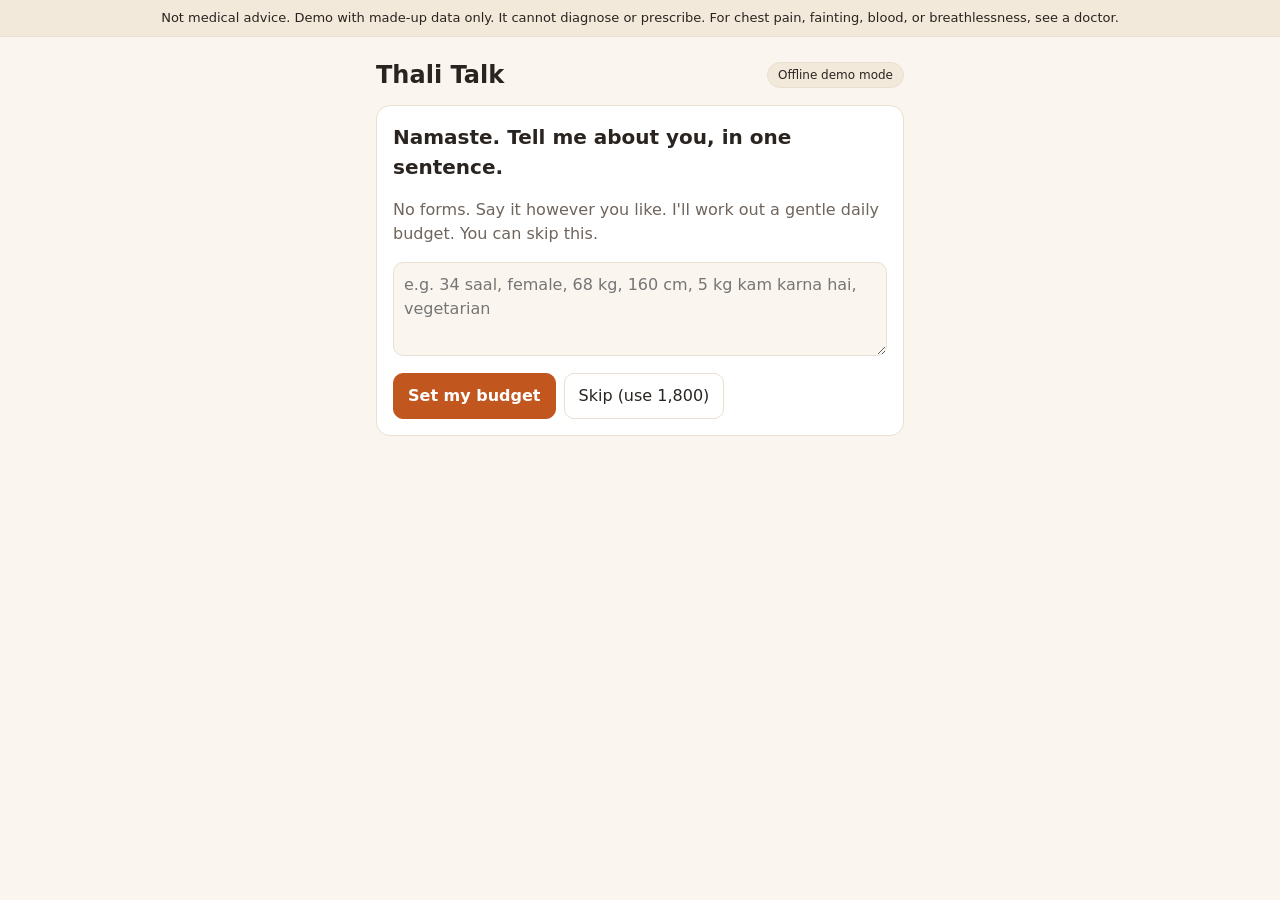
==== public/index.html @ 6fcde653 "Add mobile-first UI, voice input, and 10-input test harness" ====
<!doctype html>
<html lang="en">
<head>
<meta charset="utf-8">
<meta name="viewport" content="width=device-width, initial-scale=1">
<title>Thali Talk</title>
<meta name="description" content="Say what you ate, in Hinglish or English. Thali Talk does the logging and the maths.">
<link rel="stylesheet" href="style.css">
</head>
<body>
<div class="notice" role="note">Not medical advice. Demo with made-up data only. It cannot diagnose or prescribe. For chest pain, fainting, blood, or breathlessness, see a doctor.</div>

<main class="app">
  <header class="top">
    <h1>Thali Talk</h1>
    <span id="mode" class="badge" title="Whether the AI or the offline fallback is answering">checking…</span>
  </header>

  <!-- First two minutes -->
  <section id="onboard" class="card hidden">
    <h2>Namaste. Tell me about you, in one sentence.</h2>
    <p class="muted">No forms. Say it however you like. I'll work out a gentle daily budget. You can skip this.</p>
    <textarea id="profileText" rows="3" placeholder="e.g. 34 saal, female, 68 kg, 160 cm, 5 kg kam karna hai, vegetarian"></textarea>
    <div class="row">
      <button id="profileGo" class="primary">Set my budget</button>
      <button id="profileSkip" class="ghost">Skip (use 1,800)</button>
    </div>
    <div id="profileOut" class="muted"></div>
  </section>

  <!-- Normal day -->
  <section id="home" class="hidden">
    <section class="card today">
      <div class="row between">
        <div><div class="label">Today</div><div><span id="eaten" class="big">0</span> <span class="muted">of</span> <span id="budget" class="big">1800</span> <span class="muted">kcal</span></div></div>
        <button id="editBudget" class="ghost small" aria-label="Change base budget">Edit</button>
      </div>
      <div class="bar" aria-hidden="true"><div id="barFill"></div><div id="barRange"></div></div>
      <p id="budgetNote" class="muted"></p>
    </section>

    <section id="checkin" class="card checkin hidden"></section>

    <section class="card">
      <label for="mealText" class="label">What did you eat?</label>
      <textarea id="mealText" rows="2" placeholder="aaj lunch me 2 roti, dal aur thodi sabzi, ek katori dahi"></textarea>
      <div class="chips" id="examples"></div>
      <div class="row">
        <button id="mic" class="ghost" aria-label="Speak instead of typing">🎤 Speak</button>
        <button id="logGo" class="primary grow">Log it</button>
      </div>
      <div id="busy" class="muted hidden">Reading your meal…</div>
    </section>

    <section id="result" class="card hidden"></section>

    <section class="card">
      <div class="label">Today's log</div>
      <ul id="log" class="log"></ul>
      <p id="logEmpty" class="muted">Nothing yet. No rush.</p>
    </section>

    <section class="card">
      <div class="label">Last 7 days</div>
      <div id="week" class="week"></div>
      <p class="muted small-text">Grey line = your base budget. Going over today gently trims the next 3 days (never below 1,200). Eating less never earns you extra.</p>
    </section>

    <footer class="foot">
      <button id="sample" class="ghost small">Load a sample week (made-up)</button>
      <button id="reset" class="ghost small">Clear my data</button>
      <p class="muted small-text">Everything is stored only in your browser. Estimates are rough ranges for home-cooked food, not measurements.</p>
    </footer>
  </section>
</main>

<script src="engine.js"></script>
<script src="app.js"></script>
</body>
</html>
---- public/style.css ----
:root{--bg:#faf6ef;--card:#fff;--ink:#2a2420;--muted:#6f655c;--line:#e9e0d3;--accent:#c2561f;--accent-ink:#fff;--ok:#2f7d4f;--soft:#f3e9da;--range:#e8b98f}
@media (prefers-color-scheme:dark){:root{--bg:#171412;--card:#221d1a;--ink:#f3ece3;--muted:#b0a498;--line:#3a322c;--accent:#e2763a;--accent-ink:#1a1410;--ok:#6cc58c;--soft:#2d2621;--range:#7a4a2a}}
*{box-sizing:border-box}
body{margin:0;background:var(--bg);color:var(--ink);font:16px/1.5 system-ui,-apple-system,"Segoe UI",Roboto,sans-serif}
.notice{background:var(--soft);border-bottom:1px solid var(--line);padding:8px 16px;font-size:13px;text-align:center}
.app{max-width:560px;margin:0 auto;padding:12px 16px 48px}
.top{display:flex;align-items:center;justify-content:space-between;margin:8px 0 4px}
h1{margin:0;font-size:24px}h2{margin:0 0 4px;font-size:20px}
.card{background:var(--card);border:1px solid var(--line);border-radius:14px;padding:16px;margin:12px 0}
.label{font-size:13px;text-transform:uppercase;letter-spacing:.06em;color:var(--muted);margin-bottom:6px;display:block}
.muted{color:var(--muted)}.small-text{font-size:13px}
.hidden{display:none!important}
.big{font-size:30px;font-weight:700}
.row{display:flex;gap:8px;align-items:center;margin-top:10px}.between{justify-content:space-between;margin-top:0}.grow{flex:1}
textarea{width:100%;font:inherit;color:inherit;background:var(--bg);border:1px solid var(--line);border-radius:10px;padding:10px;resize:vertical}
textarea:focus-visible,button:focus-visible{outline:3px solid var(--accent);outline-offset:2px}
button{font:inherit;border-radius:10px;border:1px solid var(--line);padding:10px 14px;background:var(--card);color:var(--ink);cursor:pointer;min-height:44px}
button.primary{background:var(--accent);color:var(--accent-ink);border-color:var(--accent);font-weight:600}
button.ghost{background:transparent}button.small{min-height:36px;padding:6px 10px;font-size:14px}
button:disabled{opacity:.5;cursor:default}
.badge{font-size:12px;border:1px solid var(--line);border-radius:99px;padding:3px 10px;background:var(--soft)}
.badge.ai{border-color:var(--ok);color:var(--ok)}
.chips{display:flex;flex-wrap:wrap;gap:6px;margin-top:8px}
.chips button{min-height:32px;padding:4px 10px;font-size:13px;border-radius:99px}
.bar{position:relative;height:14px;background:var(--soft);border-radius:99px;overflow:hidden;margin:10px 0 6px}
#barRange{position:absolute;top:0;bottom:0;background:var(--range);opacity:.7}
#barFill{position:absolute;top:0;bottom:0;left:0;background:var(--accent);width:0;border-radius:99px;z-index:1}
.item{border-top:1px solid var(--line);padding:10px 0}.item:first-child{border-top:0}
.item .name{font-weight:600}.item .kc{float:right;font-variant-numeric:tabular-nums}
.tag{font-size:12px;padding:1px 8px;border-radius:99px;border:1px solid var(--line);margin-left:6px;color:var(--muted)}
.tag.low{border-color:var(--accent);color:var(--accent)}
.assume{font-size:13px;color:var(--muted)}
.alert{border-left:4px solid var(--accent);background:var(--soft);padding:10px 12px;border-radius:8px;margin:8px 0}
.checkin{border-color:var(--accent)}
.log{list-style:none;padding:0;margin:0}.log li{display:flex;justify-content:space-between;gap:8px;padding:8px 0;border-top:1px solid var(--line)}
.log li:first-child{border-top:0}.log .t{color:var(--muted);font-size:13px}
.week{display:flex;gap:6px;align-items:flex-end;height:110px;position:relative;padding-bottom:18px}
.week .d{flex:1;position:relative;height:100%;display:flex;align-items:flex-end;justify-content:center}
.week .b{width:100%;background:var(--accent);border-radius:6px 6px 0 0;min-height:2px}
.week .b.none{background:var(--line)}
.week .lbl{position:absolute;bottom:-18px;font-size:11px;color:var(--muted)}
.week .base{position:absolute;left:0;right:0;border-top:2px dashed var(--muted);opacity:.6;z-index:1}
.foot{text-align:center;margin-top:20px}.foot .small{margin:2px}
@media (max-width:380px){.big{font-size:26px}}
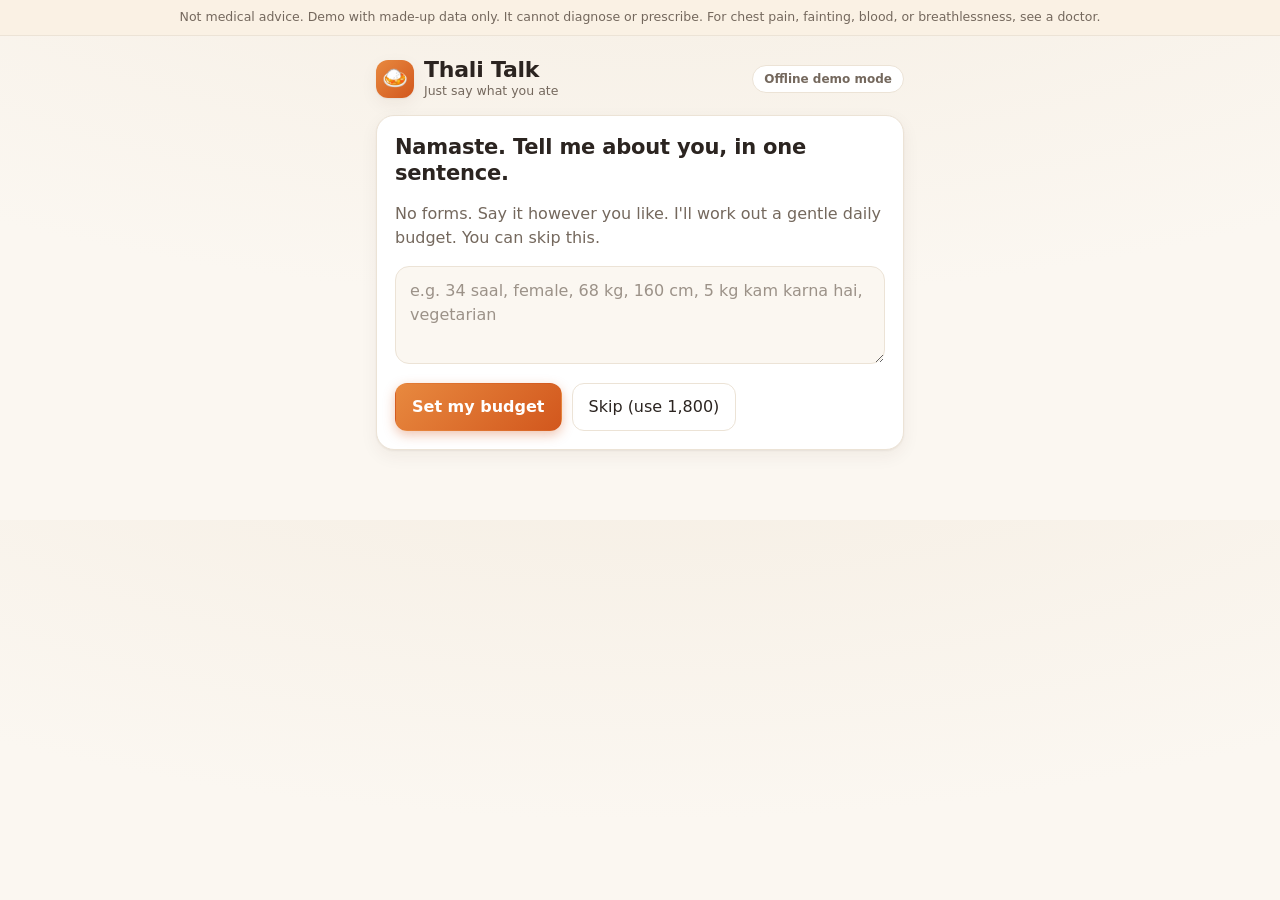
==== commit d588f573: "Redesign UI: branded header, hero Today card, refined cards, chips and buttons; refresh screenshots " ====
--- a/public/index.html
+++ b/public/index.html
@@ -12,7 +12,10 @@
 
 <main class="app">
   <header class="top">
-    <h1>Thali Talk</h1>
+    <div class="brand">
+      <div class="logo" aria-hidden="true">🍛</div>
+      <div><h1>Thali Talk</h1><div class="tag-line">Just say what you ate</div></div>
+    </div>
     <span id="mode" class="badge" title="Whether the AI or the offline fallback is answering">checking…</span>
   </header>
 
--- a/public/style.css
+++ b/public/style.css
@@ -1,44 +1,88 @@
-:root{--bg:#faf6ef;--card:#fff;--ink:#2a2420;--muted:#6f655c;--line:#e9e0d3;--accent:#c2561f;--accent-ink:#fff;--ok:#2f7d4f;--soft:#f3e9da;--range:#e8b98f}
-@media (prefers-color-scheme:dark){:root{--bg:#171412;--card:#221d1a;--ink:#f3ece3;--muted:#b0a498;--line:#3a322c;--accent:#e2763a;--accent-ink:#1a1410;--ok:#6cc58c;--soft:#2d2621;--range:#7a4a2a}}
+:root{
+  --bg:#fbf7f1;--bg2:#f4ece0;--card:#ffffff;--ink:#2b2420;--muted:#74685d;--line:#ece3d6;
+  --accent:#d2571d;--accent2:#e8893f;--accent-ink:#fff;--ok:#2f7d4f;--soft:#faf1e4;--range:#f1c9a3;
+  --shadow:0 1px 2px rgba(60,40,20,.06),0 6px 18px rgba(60,40,20,.06);--r:18px
+}
+@media (prefers-color-scheme:dark){:root{
+  --bg:#15110f;--bg2:#1c1714;--card:#211b18;--ink:#f4ede4;--muted:#b4a89b;--line:#352c26;
+  --accent:#ee7a3c;--accent2:#f2a35f;--accent-ink:#1b1209;--ok:#6cc58c;--soft:#2a221d;--range:#7d4b2a;
+  --shadow:0 1px 2px rgba(0,0,0,.3),0 6px 18px rgba(0,0,0,.25)
+}}
 *{box-sizing:border-box}
-body{margin:0;background:var(--bg);color:var(--ink);font:16px/1.5 system-ui,-apple-system,"Segoe UI",Roboto,sans-serif}
-.notice{background:var(--soft);border-bottom:1px solid var(--line);padding:8px 16px;font-size:13px;text-align:center}
-.app{max-width:560px;margin:0 auto;padding:12px 16px 48px}
-.top{display:flex;align-items:center;justify-content:space-between;margin:8px 0 4px}
-h1{margin:0;font-size:24px}h2{margin:0 0 4px;font-size:20px}
-.card{background:var(--card);border:1px solid var(--line);border-radius:14px;padding:16px;margin:12px 0}
-.label{font-size:13px;text-transform:uppercase;letter-spacing:.06em;color:var(--muted);margin-bottom:6px;display:block}
+html{-webkit-text-size-adjust:100%}
+body{margin:0;background:radial-gradient(1200px 500px at 50% -200px,var(--bg2),var(--bg));background-color:var(--bg);color:var(--ink);font:16px/1.5 "Inter",system-ui,-apple-system,"Segoe UI",Roboto,sans-serif}
+.notice{background:var(--soft);border-bottom:1px solid var(--line);padding:8px 16px;font-size:12.5px;text-align:center;color:var(--muted)}
+.app{max-width:560px;margin:0 auto;padding:8px 16px 56px}
+
+.top{display:flex;align-items:center;justify-content:space-between;margin:14px 0 6px}
+.brand{display:flex;align-items:center;gap:10px}
+.logo{width:38px;height:38px;border-radius:12px;display:grid;place-items:center;font-size:21px;background:linear-gradient(135deg,var(--accent2),var(--accent));box-shadow:var(--shadow)}
+h1{margin:0;font-size:22px;letter-spacing:-.01em;line-height:1.1}
+.tag-line{font-size:12.5px;color:var(--muted)}
+h2{margin:0 0 6px;font-size:21px;letter-spacing:-.01em;line-height:1.25}
+.badge{font-size:12px;font-weight:600;border:1px solid var(--line);border-radius:99px;padding:4px 11px;background:var(--card);color:var(--muted)}
+.badge.ai{border-color:var(--ok);color:var(--ok)}
+.badge.ai::before{content:"";display:inline-block;width:7px;height:7px;border-radius:50%;background:var(--ok);margin-right:6px}
+
+.card{background:var(--card);border:1px solid var(--line);border-radius:var(--r);padding:18px;margin:14px 0;box-shadow:var(--shadow)}
+.label{font-size:12px;font-weight:600;text-transform:uppercase;letter-spacing:.08em;color:var(--muted);margin-bottom:8px;display:block}
 .muted{color:var(--muted)}.small-text{font-size:13px}
 .hidden{display:none!important}
-.big{font-size:30px;font-weight:700}
-.row{display:flex;gap:8px;align-items:center;margin-top:10px}.between{justify-content:space-between;margin-top:0}.grow{flex:1}
-textarea{width:100%;font:inherit;color:inherit;background:var(--bg);border:1px solid var(--line);border-radius:10px;padding:10px;resize:vertical}
-textarea:focus-visible,button:focus-visible{outline:3px solid var(--accent);outline-offset:2px}
-button{font:inherit;border-radius:10px;border:1px solid var(--line);padding:10px 14px;background:var(--card);color:var(--ink);cursor:pointer;min-height:44px}
-button.primary{background:var(--accent);color:var(--accent-ink);border-color:var(--accent);font-weight:600}
-button.ghost{background:transparent}button.small{min-height:36px;padding:6px 10px;font-size:14px}
+
+/* Today hero */
+.today{background:linear-gradient(145deg,var(--card),var(--soft));}
+.big{font-size:38px;font-weight:800;letter-spacing:-.02em;font-variant-numeric:tabular-nums;line-height:1.05}
+.today .muted{font-size:15px}
+.bar{position:relative;height:16px;background:var(--bg2);border-radius:99px;overflow:hidden;margin:14px 0 8px;border:1px solid var(--line)}
+#barRange{position:absolute;top:0;bottom:0;background:var(--range);opacity:.85}
+#barFill{position:absolute;top:0;bottom:0;left:0;background:linear-gradient(90deg,var(--accent2),var(--accent));width:0;border-radius:99px;z-index:1;transition:width .5s ease}
+#budgetNote{margin:6px 0 0;font-size:14px}
+
+.row{display:flex;gap:10px;align-items:center;margin-top:12px}.between{justify-content:space-between;margin-top:0;align-items:flex-start}.grow{flex:1}
+textarea{width:100%;font:inherit;color:inherit;background:var(--bg);border:1.5px solid var(--line);border-radius:14px;padding:12px 14px;resize:vertical;min-height:72px}
+textarea::placeholder{color:var(--muted);opacity:.7}
+textarea:focus{border-color:var(--accent);outline:none;box-shadow:0 0 0 4px color-mix(in srgb,var(--accent) 18%,transparent)}
+button{font:inherit;font-weight:600;border-radius:12px;border:1px solid var(--line);padding:11px 16px;background:var(--card);color:var(--ink);cursor:pointer;min-height:46px;transition:transform .08s,box-shadow .15s,background .15s}
+button:hover{background:var(--soft)}button:active{transform:scale(.98)}
+button:focus-visible{outline:3px solid var(--accent);outline-offset:2px}
+button.primary{background:linear-gradient(135deg,var(--accent2),var(--accent));color:var(--accent-ink);border-color:transparent;box-shadow:0 4px 12px color-mix(in srgb,var(--accent) 35%,transparent)}
+button.primary:hover{filter:brightness(1.05)}
+button.ghost{background:transparent;font-weight:500}
+button.small{min-height:36px;padding:6px 12px;font-size:14px}
 button:disabled{opacity:.5;cursor:default}
-.badge{font-size:12px;border:1px solid var(--line);border-radius:99px;padding:3px 10px;background:var(--soft)}
-.badge.ai{border-color:var(--ok);color:var(--ok)}
-.chips{display:flex;flex-wrap:wrap;gap:6px;margin-top:8px}
-.chips button{min-height:32px;padding:4px 10px;font-size:13px;border-radius:99px}
-.bar{position:relative;height:14px;background:var(--soft);border-radius:99px;overflow:hidden;margin:10px 0 6px}
-#barRange{position:absolute;top:0;bottom:0;background:var(--range);opacity:.7}
-#barFill{position:absolute;top:0;bottom:0;left:0;background:var(--accent);width:0;border-radius:99px;z-index:1}
-.item{border-top:1px solid var(--line);padding:10px 0}.item:first-child{border-top:0}
-.item .name{font-weight:600}.item .kc{float:right;font-variant-numeric:tabular-nums}
-.tag{font-size:12px;padding:1px 8px;border-radius:99px;border:1px solid var(--line);margin-left:6px;color:var(--muted)}
+
+.chips{display:flex;gap:8px;margin-top:10px;overflow-x:auto;padding-bottom:4px;scrollbar-width:none;flex-wrap:nowrap}
+.chips::-webkit-scrollbar{display:none}
+.chips button{min-height:34px;padding:5px 13px;font-size:13px;font-weight:500;border-radius:99px;white-space:nowrap;flex:0 0 auto;background:var(--soft)}
+#result .chips{flex-wrap:wrap;overflow:visible}
+
+.checkin{border-color:var(--accent);background:linear-gradient(145deg,var(--card),var(--soft));padding:14px 16px 14px 48px;position:relative;font-weight:500}
+.checkin::before{content:"💬";position:absolute;left:14px;top:12px;font-size:22px}
+
+/* Meal result */
+#result{border-color:color-mix(in srgb,var(--accent) 45%,var(--line))}
+.item{border-top:1px solid var(--line);padding:12px 0}.item:first-of-type{border-top:0}
+.item .name{font-weight:700}.item .kc{float:right;font-weight:700;font-variant-numeric:tabular-nums}
+.tag{display:inline-block;font-size:11.5px;font-weight:600;padding:1px 9px;border-radius:99px;border:1px solid var(--line);margin-left:8px;color:var(--muted);vertical-align:1px}
 .tag.low{border-color:var(--accent);color:var(--accent)}
-.assume{font-size:13px;color:var(--muted)}
-.alert{border-left:4px solid var(--accent);background:var(--soft);padding:10px 12px;border-radius:8px;margin:8px 0}
-.checkin{border-color:var(--accent)}
-.log{list-style:none;padding:0;margin:0}.log li{display:flex;justify-content:space-between;gap:8px;padding:8px 0;border-top:1px solid var(--line)}
-.log li:first-child{border-top:0}.log .t{color:var(--muted);font-size:13px}
-.week{display:flex;gap:6px;align-items:flex-end;height:110px;position:relative;padding-bottom:18px}
+.assume{font-size:13px;color:var(--muted);margin-top:2px}
+.alert{border-left:4px solid var(--accent);background:var(--soft);padding:11px 14px;border-radius:10px;margin:10px 0;font-size:15px}
+#result p{margin:12px 0 4px;font-size:17px}
+
+.log{list-style:none;padding:0;margin:0}
+.log li{display:flex;justify-content:space-between;align-items:center;gap:10px;padding:12px 0;border-top:1px solid var(--line)}
+.log li:first-child{border-top:0;padding-top:2px}
+.log .t{color:var(--muted);font-size:12.5px;font-weight:600}.log .d{font-size:15px}
+.log li>div:last-child{text-align:right;font-weight:700;white-space:nowrap}
+.log li button{display:block;margin:4px 0 0 auto;min-height:30px;padding:2px 8px;font-size:12px;font-weight:500}
+
+.week{display:flex;gap:8px;align-items:flex-end;height:120px;position:relative;padding-bottom:20px;margin-top:6px}
 .week .d{flex:1;position:relative;height:100%;display:flex;align-items:flex-end;justify-content:center}
-.week .b{width:100%;background:var(--accent);border-radius:6px 6px 0 0;min-height:2px}
+.week .b{width:100%;background:linear-gradient(180deg,var(--accent2),var(--accent));border-radius:8px 8px 3px 3px;min-height:3px;transition:height .4s ease}
 .week .b.none{background:var(--line)}
-.week .lbl{position:absolute;bottom:-18px;font-size:11px;color:var(--muted)}
-.week .base{position:absolute;left:0;right:0;border-top:2px dashed var(--muted);opacity:.6;z-index:1}
-.foot{text-align:center;margin-top:20px}.foot .small{margin:2px}
-@media (max-width:380px){.big{font-size:26px}}
+.week .lbl{position:absolute;bottom:-20px;font-size:11.5px;color:var(--muted);font-weight:600}
+.week .base{position:absolute;left:0;right:0;border-top:2px dashed var(--muted);opacity:.55;z-index:1;pointer-events:none}
+
+.foot{text-align:center;margin-top:22px}.foot .small{margin:3px}
+@media (max-width:380px){.big{font-size:30px}h1{font-size:20px}}
+@media (prefers-reduced-motion:reduce){*{transition:none!important}}
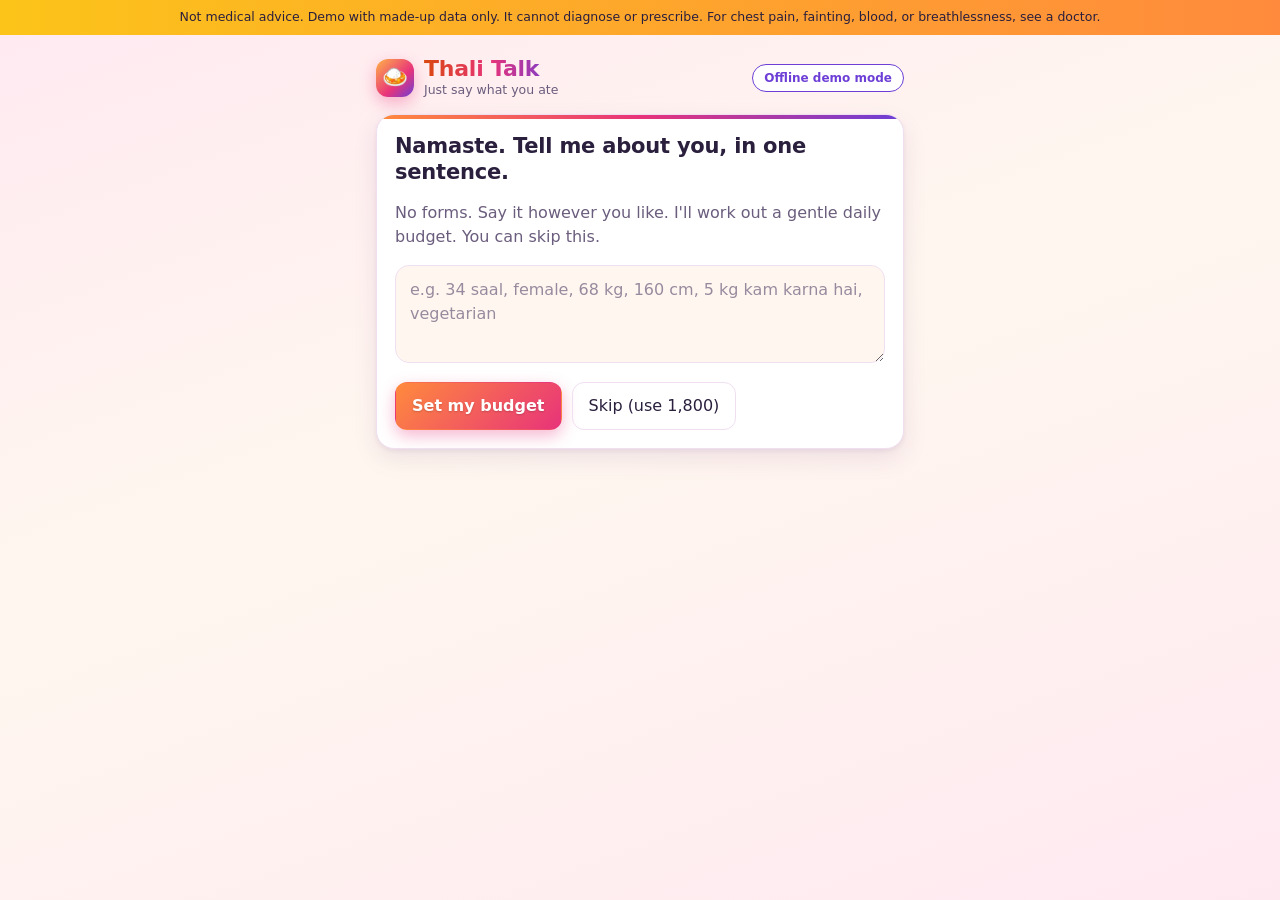
==== commit ffca09dd: "Add goal setting (lose/maintain/bulk) that switches off budget trimming for bulkers; add protein est" ====
--- a/public/index.html
+++ b/public/index.html
@@ -39,14 +39,28 @@
         <button id="editBudget" class="ghost small" aria-label="Change base budget">Edit</button>
       </div>
       <div class="bar" aria-hidden="true"><div id="barFill"></div><div id="barRange"></div></div>
+      <div class="seg" role="group" aria-label="My goal"><button data-goal="lose">Lose</button><button data-goal="maintain">Maintain</button><button data-goal="gain">Bulk up</button></div>
+      <p id="proteinLine" class="proteinLine"></p>
       <p id="budgetNote" class="muted"></p>
     </section>
 
     <section id="checkin" class="card checkin hidden"></section>
 
+    <section class="card water">
+      <div class="row between">
+        <div><div class="label">Water</div><div id="waterText" class="waterText"></div></div>
+        <div class="row" style="margin:0">
+          <button id="waterMinus" class="ghost small" aria-label="Remove a glass of water">−</button>
+          <button id="waterPlus" class="small primary" aria-label="Add a glass of water">+ Glass</button>
+        </div>
+      </div>
+      <div id="waterDots" class="dots" aria-hidden="true"></div>
+    </section>
+
     <section class="card">
       <label for="mealText" class="label">What did you eat?</label>
       <textarea id="mealText" rows="2" placeholder="aaj lunch me 2 roti, dal aur thodi sabzi, ek katori dahi"></textarea>
+      <div class="chips hidden" id="recent" aria-label="Recent meals"></div>
       <div class="chips" id="examples"></div>
       <div class="row">
         <button id="mic" class="ghost" aria-label="Speak instead of typing">🎤 Speak</button>
@@ -66,10 +80,12 @@
     <section class="card">
       <div class="label">Last 7 days</div>
       <div id="week" class="week"></div>
+      <p id="weekSummary" class="weekSummary"></p>
       <p class="muted small-text">Grey line = your base budget. Going over today gently trims the next 3 days (never below 1,200). Eating less never earns you extra.</p>
     </section>
 
     <footer class="foot">
+      <button id="exportCsv" class="ghost small">Download my log (CSV)</button>
       <button id="sample" class="ghost small">Load a sample week (made-up)</button>
       <button id="reset" class="ghost small">Clear my data</button>
       <p class="muted small-text">Everything is stored only in your browser. Estimates are rough ranges for home-cooked food, not measurements.</p>
--- a/public/style.css
+++ b/public/style.css
@@ -84,5 +84,124 @@
 .week .base{position:absolute;left:0;right:0;border-top:2px dashed var(--muted);opacity:.55;z-index:1;pointer-events:none}
 
 .foot{text-align:center;margin-top:22px}.foot .small{margin:3px}
+.waterText{font-weight:700;font-size:18px}
+.dots{display:flex;gap:6px;margin-top:10px;flex-wrap:wrap}
+.dots i{width:22px;height:22px;border-radius:50%;border:2px solid var(--line);background:var(--bg2)}
+.dots i.on{background:linear-gradient(135deg,#6cb7e6,#3b86c7);border-color:transparent}
+.weekSummary{margin:14px 0 4px;font-size:15px}
+.log li{flex-wrap:wrap}
+.actions{display:flex;gap:6px;justify-content:flex-end;margin-top:6px;flex-wrap:wrap}
+.log li .actions button{display:inline-block;margin:0;min-height:30px;padding:2px 10px;font-size:12.5px}
+.editor{flex:0 0 100%;background:var(--soft);border:1px solid var(--line);border-radius:12px;padding:12px;margin-top:8px}
+.editor .erow{display:flex;justify-content:space-between;align-items:center;gap:10px;margin:6px 0}
+.editor input{width:84px;font:inherit;color:inherit;background:var(--card);border:1.5px solid var(--line);border-radius:10px;padding:6px 8px;min-height:38px}
+.editor input:focus{border-color:var(--accent);outline:none}
 @media (max-width:380px){.big{font-size:30px}h1{font-size:20px}}
 @media (prefers-reduced-motion:reduce){*{transition:none!important}}
+
+/* ===== Vibrant theme (overrides) ===== */
+:root{
+  --bg:#fff7ef;--bg2:#ffe9f1;--card:#ffffff;--ink:#2a1f3d;--muted:#6b5d7d;--line:#f0dff0;
+  --accent:#d9480f;--accent2:#ff8a3d;--accent-ink:#fff;--soft:#fff1e6;--range:rgba(255,255,255,.45);
+  --pink:#e8337a;--purple:#6d3fd6;--blue:#1c7ed6;--teal:#0ca678;--yellow:#fcc419;
+  --shadow:0 2px 4px rgba(90,40,120,.07),0 10px 24px rgba(90,40,120,.10)
+}
+@media (prefers-color-scheme:dark){:root{
+  --bg:#150f24;--bg2:#241338;--card:#211733;--ink:#f6efff;--muted:#bfb0d6;--line:#3b2a57;
+  --accent:#ff7a3d;--accent2:#ffb347;--accent-ink:#1b0f08;--soft:#2d1d44;--range:rgba(255,255,255,.35);
+  --pink:#ff5fa2;--purple:#9d7bff;--blue:#5aaaf5;--teal:#38d9a9;--yellow:#ffd43b;
+  --shadow:0 2px 4px rgba(0,0,0,.35),0 10px 24px rgba(0,0,0,.35)
+}}
+body{background:linear-gradient(160deg,var(--bg2) 0%,var(--bg) 45%,var(--bg2) 100%) fixed;background-color:var(--bg)}
+.notice{background:linear-gradient(90deg,var(--yellow),var(--accent2));color:#2a1f3d;border:0;font-weight:500}
+@media (prefers-color-scheme:dark){.notice{color:#1b0f08}}
+
+.logo{background:linear-gradient(135deg,#ffb347,#e8337a 60%,#6d3fd6);box-shadow:0 6px 16px rgba(232,51,122,.35)}
+h1{background:linear-gradient(90deg,var(--accent),var(--pink),var(--purple));-webkit-background-clip:text;background-clip:text;color:transparent;-webkit-text-fill-color:transparent;font-weight:800}
+.tag-line{color:var(--muted)}
+.badge{background:var(--card);border-color:var(--purple);color:var(--purple)}
+.badge.ai{border-color:var(--teal);color:var(--teal);background:color-mix(in srgb,var(--teal) 12%,var(--card))}
+.badge.ai::before{background:var(--teal)}
+
+.card{border:1px solid var(--line);position:relative;overflow:hidden}
+.card::before{content:"";position:absolute;left:0;right:0;top:0;height:4px;background:linear-gradient(90deg,var(--accent2),var(--pink),var(--purple))}
+.label{color:var(--purple);font-weight:700}
+
+/* Today hero */
+.today{background:linear-gradient(135deg,#d63c14 0%,#b5179e 55%,#5b3cc4 100%);border:0;color:#fff}
+.today::before{display:none}
+.today .label{color:rgba(255,255,255,.85)}
+.today .muted,.today #budgetNote{color:rgba(255,255,255,.92)}
+.today .big{color:#fff;text-shadow:0 2px 10px rgba(0,0,0,.2)}
+.today .bar{background:rgba(255,255,255,.22);border:0}
+.today #barFill{background:linear-gradient(90deg,#ffe066,#fff)}
+.today #barRange{background:rgba(255,255,255,.4)}
+.today button.ghost{color:#fff;border-color:rgba(255,255,255,.6);background:rgba(255,255,255,.14)}
+.today button.ghost:hover{background:rgba(255,255,255,.26)}
+
+/* Check-in */
+.checkin{background:linear-gradient(135deg,#fff3bf,#ffd8a8);border:0;color:#3b2a00}
+.checkin::before{content:"💬";display:block;position:absolute;left:14px;top:12px;height:auto;right:auto;background:none;font-size:22px}
+@media (prefers-color-scheme:dark){.checkin{background:linear-gradient(135deg,#4a3a10,#5a2f12);color:#fff3d6}}
+
+/* Water */
+.water{background:linear-gradient(135deg,color-mix(in srgb,var(--blue) 14%,var(--card)),var(--card))}
+.water::before{background:linear-gradient(90deg,#74c0fc,var(--blue),#4263eb)}
+.water .label{color:var(--blue)}
+.waterText{color:var(--blue)}
+#waterPlus{background:linear-gradient(135deg,#4dabf7,#1c7ed6);box-shadow:0 4px 12px rgba(28,126,214,.35);color:#fff}
+.dots i{border-color:color-mix(in srgb,var(--blue) 35%,var(--line))}
+.dots i.on{background:linear-gradient(135deg,#74c0fc,#1c7ed6)}
+
+/* Buttons */
+button.primary{background:linear-gradient(135deg,#ff8a3d,#e8337a);color:#fff;border-color:transparent;box-shadow:0 6px 16px rgba(232,51,122,.35);text-shadow:0 1px 2px rgba(0,0,0,.18)}
+@media (prefers-color-scheme:dark){button.primary{color:#fff}}
+button:focus-visible,textarea:focus-visible{outline-color:var(--purple)}
+textarea:focus{border-color:var(--pink);box-shadow:0 0 0 4px color-mix(in srgb,var(--pink) 22%,transparent)}
+
+/* Rainbow chips */
+.chips button{border:0;color:#2a1f3d;font-weight:600}
+.chips button:nth-child(5n+1){background:#ffd8a8}.chips button:nth-child(5n+2){background:#ffc9de}
+.chips button:nth-child(5n+3){background:#d0bfff}.chips button:nth-child(5n+4){background:#a5d8ff}
+.chips button:nth-child(5n+5){background:#b2f2bb}
+@media (prefers-color-scheme:dark){
+  .chips button{color:#fff}
+  .chips button:nth-child(5n+1){background:#7a3e12}.chips button:nth-child(5n+2){background:#7a1f4a}
+  .chips button:nth-child(5n+3){background:#4a2f95}.chips button:nth-child(5n+4){background:#174f85}
+  .chips button:nth-child(5n+5){background:#16643a}}
+#recent button{background:linear-gradient(135deg,#ffe066,#ffa94d)!important;color:#2a1f3d!important}
+
+/* Result */
+#result{border:2px solid var(--teal)}
+#result::before{background:linear-gradient(90deg,var(--teal),#74c0fc,var(--purple))}
+#result .label{color:var(--teal)}
+.tag{font-weight:700}
+.tag{border-color:var(--yellow);color:#8a6100;background:color-mix(in srgb,var(--yellow) 22%,var(--card))}
+.tag.low{border-color:var(--pink);color:var(--pink);background:color-mix(in srgb,var(--pink) 12%,var(--card))}
+@media (prefers-color-scheme:dark){.tag{color:var(--yellow)}}
+.alert{border-left-color:var(--pink);background:color-mix(in srgb,var(--pink) 10%,var(--card))}
+
+/* Log */
+.log .t{color:var(--purple)}
+.log li .actions button{border-color:var(--purple);color:var(--purple)}
+.log li .actions button:nth-child(2){border-color:var(--teal);color:var(--teal)}
+.log li .actions button:nth-child(3){border-color:var(--pink);color:var(--pink)}
+.editor{background:color-mix(in srgb,var(--purple) 8%,var(--card));border-color:var(--purple)}
+
+/* Week: a colour per day */
+.week .b{background:linear-gradient(180deg,var(--accent2),var(--accent))}
+.week .d:nth-child(7n+1) .b{background:linear-gradient(180deg,#ffa94d,#f76707)}
+.week .d:nth-child(7n+2) .b{background:linear-gradient(180deg,#ff8787,#e8337a)}
+.week .d:nth-child(7n+3) .b{background:linear-gradient(180deg,#da77f2,#9c36b5)}
+.week .d:nth-child(7n+4) .b{background:linear-gradient(180deg,#9775fa,#5b3cc4)}
+.week .d:nth-child(7n+5) .b{background:linear-gradient(180deg,#74c0fc,#1c7ed6)}
+.week .d:nth-child(7n+6) .b{background:linear-gradient(180deg,#63e6be,#0ca678)}
+.week .d:nth-child(7n+7) .b{background:linear-gradient(180deg,#ffe066,#f59f00)}
+.week .d .b.none{background:var(--line)}
+.weekSummary{color:var(--ink);font-weight:500}
+
+/* goal selector + protein */
+.seg{display:flex;gap:6px;margin:12px 0 4px}
+.seg button{flex:1;min-height:36px;padding:4px 8px;font-size:13.5px;font-weight:600;border-radius:99px;background:transparent;color:#fff;border:1px solid rgba(255,255,255,.55)}
+.seg button.on{background:#fff;color:#7a1f8a;border-color:#fff}
+.proteinLine{margin:8px 0 0;font-size:14px;font-weight:600;color:#fff}
